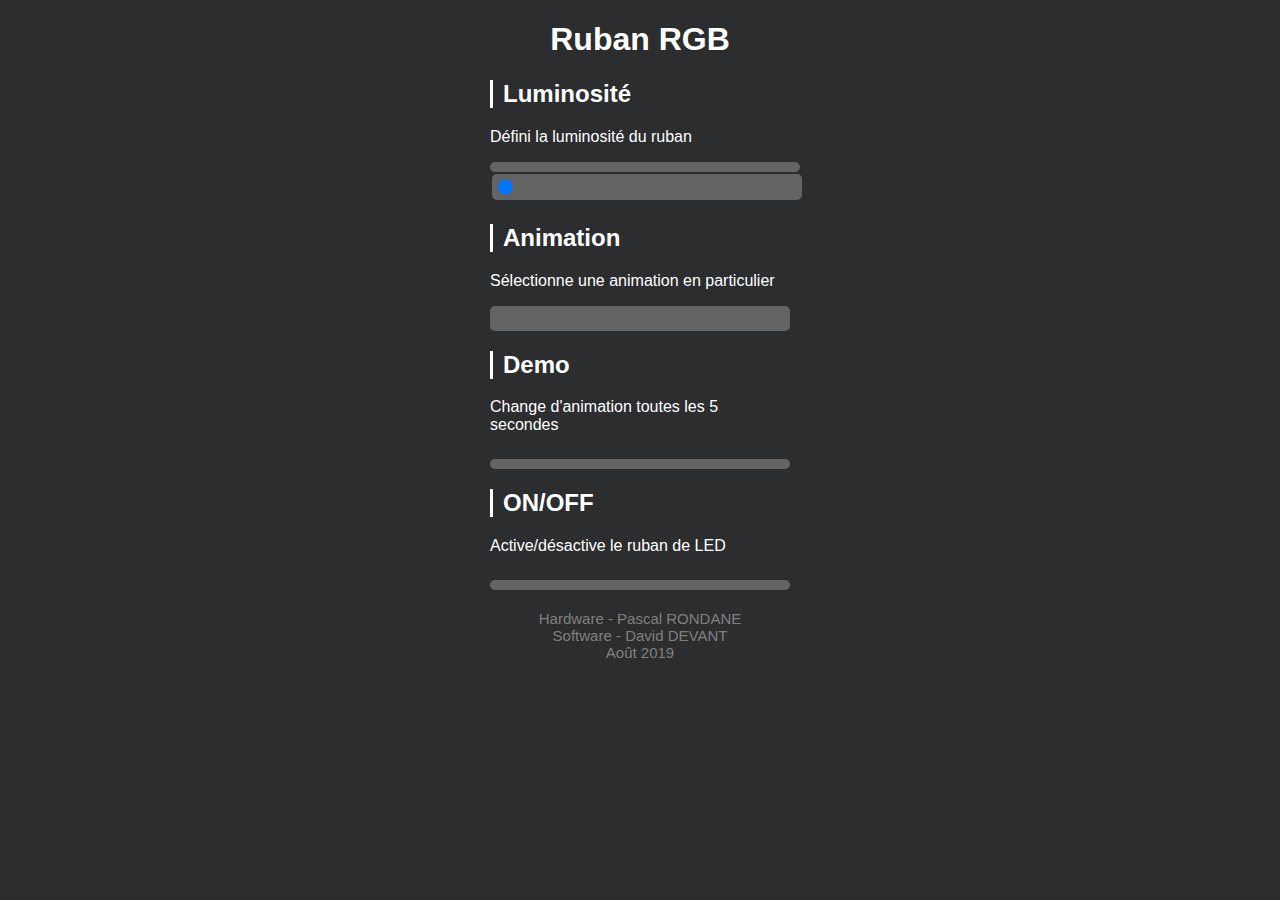
==== interface_temperature/software/data/index.html @ aeb15fb4 "v1.6 Big update merging LightKit and module system" ====
<!DOCTYPE html>
<html xmlns="http://www.w3.org/1999/xhtml" xml:lang="en" lang="fr">
<head>
  <meta http-equiv="Content-Type" content="text/html; charset=UTF-8" />
  <meta name="viewport" content="width=device-width, user-scalable=no"/>
  <title>Ruban RGB</title>
  <style>
    body {
      text-align: center;
      background-color: rgb(43, 45, 47);
      color: white;
      font-family: "Arial", Times, Sans-serif;
    }
    h2 {
      padding: 0;
      border-left: 3px solid white;
      padding-left: 10px;
    }
    #content {
      width: 100%;
      max-width: 300px;
      margin: auto;
      text-align: left;
    }
    #footer {
      margin-top: 20px;
      color: gray;
      font-size: 15px;
    }
    .theme {
      width: 100%;
      padding: 5px;
      -webkit-appearance: none;
      appearance: none;
      border-radius: 5px;
      border: white;
      color: white;
      background-color: rgb(100, 100, 100);
      text-align: center;
    }
    .slider {
      -webkit-appearance: slider-horizontal; /* WebKit */
    }
  </style>
</head>
<body onload="page_start()">
  <h1 id="title">Ruban RGB</h1>
  <div id="content">
    <h2>Luminosité</h2>
    <p>Défini la luminosité du ruban</p>
    <div id="brightness_label" class="theme">
      <!-- Filled by JS -->
    </div>
    <input type="range" min="0" max="100" value="0" class="theme slider" id="brightness_slider">
    <h2>Animation</h2>
    <p>Sélectionne une animation en particulier</p>
    <select id="animation_select" class="theme">
      <!-- Filled by JS -->
    </select>
    <h2>Demo</h2>
    <p>Change d'animation toutes les 5 secondes</p>
    <button id="demo_button" class="theme"><!-- Filled by JS --></button>
    <h2>ON/OFF</h2>
    <p>Active/désactive le ruban de LED</p>
    <button id="on_off_button" class="theme"><!-- Filled by JS --></button>
  </div>
  <div id="footer">
    Hardware - Pascal RONDANE<br>
    Software - David DEVANT<br>
    Août 2019
  </div>
  <script type="text/javascript">
    var brightnessSlider = document.getElementById("brightness_slider");
    var brightnessLabel = document.getElementById("brightness_label");
    var animSelect = document.getElementById("animation_select");
    var demoButton = document.getElementById("demo_button");
    var onOffButton = document.getElementById("on_off_button");

    var animTable = ["Static", "Blink", "Breath", "Color Wipe", "Color Wipe Inverse", "Color Wipe Reverse", "Color Wipe Reverse Inverse", "Color Wipe Random", "Random Color", "Single Dynamic", "Multi Dynamic", "Rainbow", "Rainbow Cycle", "Scan", "Dual Scan", "Fade", "Theater Chase", "Theater Chase Rainbow", "Running Lights", "Twinkle", "Twinkle Random", "Twinkle Fade", "Twinkle Fade Random", "Sparkle", "Flash Sparkle", "Hyper Sparkle", "Strobe", "Strobe Rainbow", "Multi Strobe", "Blink Rainbow", "Chase White", "Chase Color", "Chase Random", "Chase Rainbow", "Chase Flash", "Chase Flash Random", "Chase Rainbow White", "Chase Blackout", "Chase Blackout Rainbow", "Color Sweep Random", "Running Color", "Running Red Blue", "Running Random", "Larson Scanner", "Comet", "Fireworks", "Fireworks Random", "Merry Christmas", "Fire Flicker", "Fire Flicker (soft)", "Fire Flicker (intense)", "Circus Combustus", "Halloween", "Bicolor Chase", "Tricolor Chase", "ICU"];

    function create_animation_select(selectedIndex)
    {
      for (var animIndex = 0; animIndex < animTable.length; animIndex++) {
        var optionAnim = document.createElement('option');
        optionAnim.value = animIndex;
        optionAnim.innerHTML = animIndex + ": " + animTable[animIndex];

        // Pre-select the current animation
        if (selectedIndex == animIndex) {
          optionAnim.selected = true;
        }

        animSelect.appendChild(optionAnim);
      }

      animSelect.onchange = function() {
        var params = 'v=' + animSelect.value;
        cgi_request('/set_animation', params, function(textReply) {
          
        });
      }
    }

    function update_brightness_slider(currentBrightness)
    {
      currentBrightness = parseInt(currentBrightness, 10);
      brightnessLabel.innerHTML = currentBrightness + "%";
      brightnessSlider.value = currentBrightness;
    }

    function update_demo_button(currentState)
    {
      currentState = parseInt(currentState, 10);
      if (currentState == 1) {
        demoButton.value = 0;
        demoButton.innerHTML = "Désactiver";
      } else {
        demoButton.value = 1;
        demoButton.innerHTML = "Activer";
      }
    }

    function update_on_off_button(currentState)
    {
      currentState = parseInt(currentState, 10);
      if (currentState == 1) {
        onOffButton.value = 0;
        onOffButton.innerHTML = "Eteindre";
      } else {
        onOffButton.value = 1;
        onOffButton.innerHTML = "Allumer";
      }
    }

    /**
     * Send params to url and call callback when response is ok
     */
    function cgi_request(url, params, callback)
    {
      var xhttp = new XMLHttpRequest();
      xhttp.onreadystatechange = function() {
        if (this.readyState == 4 && this.status == 200) {
          callback(xhttp.responseText);
        }
      };
      xhttp.open('GET', url + '?' + params, true);
      xhttp.send();
    }
    
    /**
     * Start function to load the page
     */
    function page_start()
    {
      cgi_request('/get_animation', '', function(textReply) {
        create_animation_select(textReply);
      });
      
      brightnessSlider.onchange = function() {
        var params = 'v=' + brightnessSlider.value;
        cgi_request('/set_brightness', params, function(textReply) {
          update_brightness_slider(textReply);
        });
      };
      cgi_request('/get_brightness', '', function(textReply) {
        update_brightness_slider(textReply);
      });

      demoButton.onclick = function() {
        var params = 'v=' + demoButton.value;
        cgi_request('/set_demo_mode', params, function(textReply) {
          update_demo_button(textReply);
        });
      }
      cgi_request('/get_demo_mode', '', function(textReply) {
        update_demo_button(textReply);
      });

      onOffButton.onclick = function() {
        var params = 'v=' + onOffButton.value;
        cgi_request('/set_state', params, function(textReply) {
          update_on_off_button(textReply);
        });
      }
      cgi_request('/get_state', '', function(textReply) {
        update_on_off_button(textReply);
      });
    }
  </script>
</body>
</html>
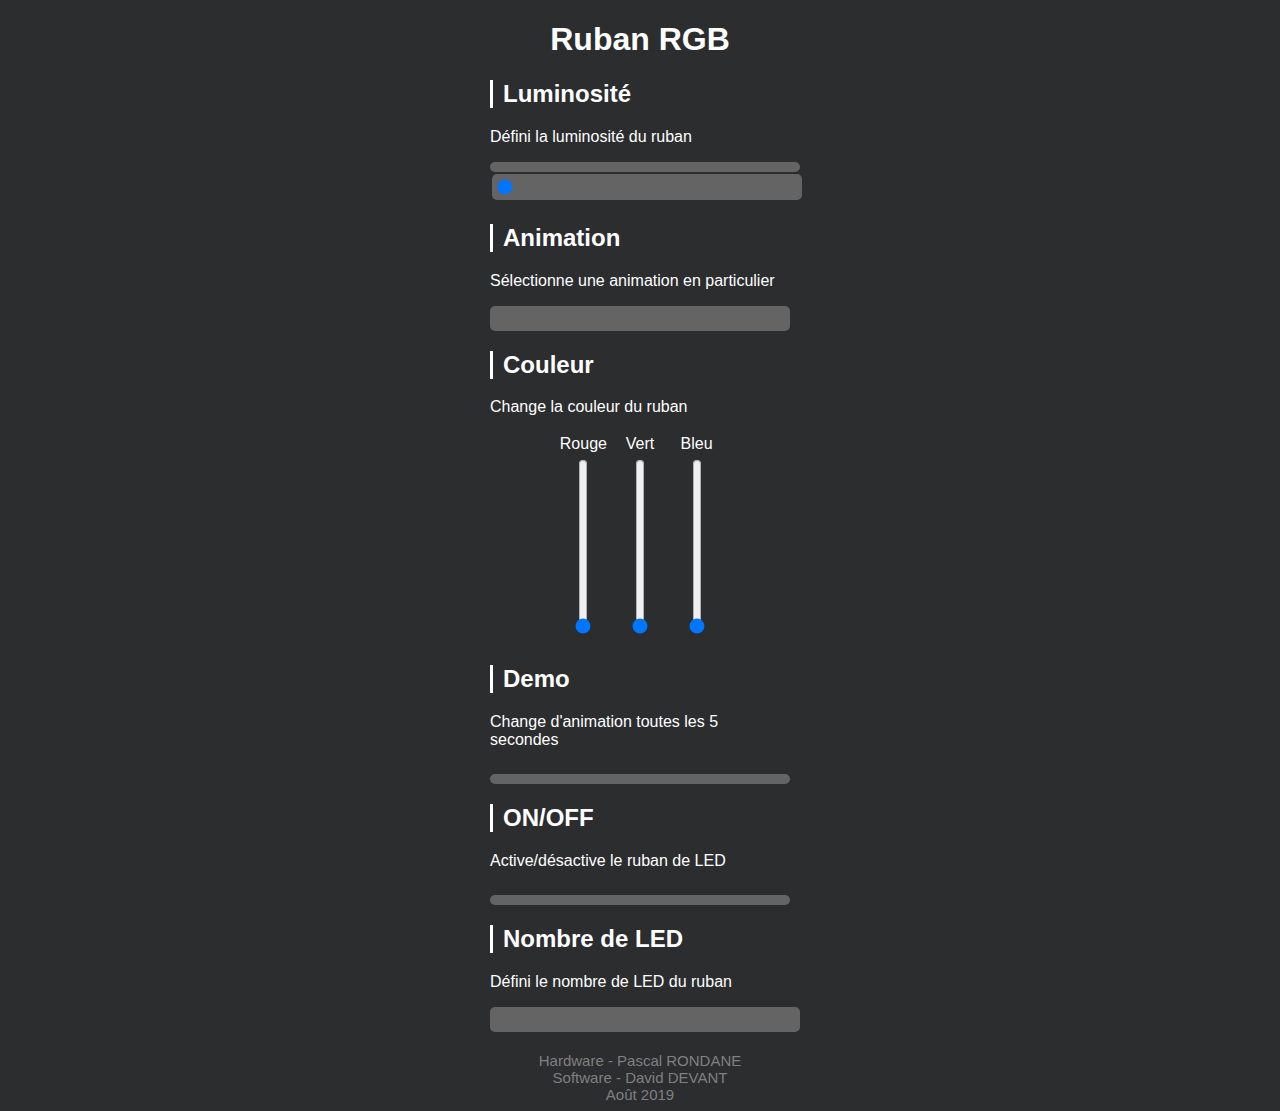
==== commit bdc6ab6c: "Fix WebServer bug about color sliders and Button state" ====
--- a/interface_temperature/software/data/index.html
+++ b/interface_temperature/software/data/index.html
@@ -38,31 +38,85 @@
       background-color: rgb(100, 100, 100);
       text-align: center;
     }
-    .slider {
+    .sliderH {
       -webkit-appearance: slider-horizontal; /* WebKit */
+    }
+    .sliderV {
+      writing-mode: bt-lr; /* IE */
+      -webkit-appearance: slider-vertical; /* WebKit */
+      width: 8px;
+      height: 175px;
+      padding: 0 5px;
+    }
+
+    .slidersTable {
+      margin: 0 auto;
+      text-align: center;
+    }
+    .slidersTable td {
+      width: 30%;
     }
   </style>
 </head>
 <body onload="page_start()">
   <h1 id="title">Ruban RGB</h1>
   <div id="content">
-    <h2>Luminosité</h2>
-    <p>Défini la luminosité du ruban</p>
-    <div id="brightness_label" class="theme">
-      <!-- Filled by JS -->
-    </div>
-    <input type="range" min="0" max="100" value="0" class="theme slider" id="brightness_slider">
-    <h2>Animation</h2>
-    <p>Sélectionne une animation en particulier</p>
-    <select id="animation_select" class="theme">
-      <!-- Filled by JS -->
-    </select>
-    <h2>Demo</h2>
-    <p>Change d'animation toutes les 5 secondes</p>
-    <button id="demo_button" class="theme"><!-- Filled by JS --></button>
-    <h2>ON/OFF</h2>
-    <p>Active/désactive le ruban de LED</p>
-    <button id="on_off_button" class="theme"><!-- Filled by JS --></button>
+    <div id="part_brightness">
+      <h2>Luminosité</h2>
+      <p>Défini la luminosité du ruban</p>
+      <div id="brightness_label" class="theme">
+        <!-- Filled by JS -->
+      </div>
+      <input type="range" min="0" max="100" value="0" class="theme sliderH" id="brightness_slider">
+    </div>
+
+    <div id="part_animation">
+      <h2>Animation</h2>
+      <p>Sélectionne une animation en particulier</p>
+      <select id="animation_select" class="theme">
+        <!-- Filled by JS -->
+      </select>
+    </div>
+    
+    <div id="part_color">
+      <h2>Couleur</h2>
+      <p>Change la couleur du ruban</p>
+      <table class="slidersTable">
+        <tr>
+          <td><span>Rouge</<span></td>
+          <td><span>Vert</<span></td>
+          <td><span>Bleu</<span></td>
+        </tr>
+        <tr>
+          <td><input type="range" min="0" max="255" value="0" class="sliderV" id="sliderRed"></td>
+          <td><input type="range" min="0" max="255" value="0" class="sliderV" id="sliderGreen"></td>
+          <td><input type="range" min="0" max="255" value="0" class="sliderV" id="sliderBlue"></td>
+        </tr>
+        <tr>
+          <td><span id="spanRed"><!-- Filled by JS --></<span></td>
+          <td><span id="spanGreen"><!-- Filled by JS --></<span></td>
+          <td><span id="spanBlue"><!-- Filled by JS --></<span></td>
+        </tr>
+      </table>
+    </div>
+    
+    <div id="part_demo">
+      <h2>Demo</h2>
+      <p>Change d'animation toutes les 5 secondes</p>
+      <button id="demo_button" class="theme"><!-- Filled by JS --></button>
+    </div>
+    
+    <div id="part_on_off">
+      <h2>ON/OFF</h2>
+      <p>Active/désactive le ruban de LED</p>
+      <button id="on_off_button" class="theme"><!-- Filled by JS --></button>
+    </div>
+    
+    <div id="part_nb_led">
+      <h2>Nombre de LED</h2>
+      <p>Défini le nombre de LED du ruban</p>
+      <input id="nb_led_input" class="theme"type="number" min="1" max="100">
+    </div>
   </div>
   <div id="footer">
     Hardware - Pascal RONDANE<br>
@@ -70,11 +124,21 @@
     Août 2019
   </div>
   <script type="text/javascript">
+    var displayInfo = 0x00;
+    const DISPLAY_INFO_KEEP_COLOR = 0x01;
+
     var brightnessSlider = document.getElementById("brightness_slider");
     var brightnessLabel = document.getElementById("brightness_label");
     var animSelect = document.getElementById("animation_select");
     var demoButton = document.getElementById("demo_button");
     var onOffButton = document.getElementById("on_off_button");
+    var nbLedInput = document.getElementById("nb_led_input");
+    var sliderRed = document.getElementById("sliderRed");
+    var sliderGreen = document.getElementById("sliderGreen");
+    var sliderBlue = document.getElementById("sliderBlue");
+    var spanRed = document.getElementById("spanRed");
+    var spanGreen = document.getElementById("spanGreen");
+    var spanBlue = document.getElementById("spanBlue");
 
     var animTable = ["Static", "Blink", "Breath", "Color Wipe", "Color Wipe Inverse", "Color Wipe Reverse", "Color Wipe Reverse Inverse", "Color Wipe Random", "Random Color", "Single Dynamic", "Multi Dynamic", "Rainbow", "Rainbow Cycle", "Scan", "Dual Scan", "Fade", "Theater Chase", "Theater Chase Rainbow", "Running Lights", "Twinkle", "Twinkle Random", "Twinkle Fade", "Twinkle Fade Random", "Sparkle", "Flash Sparkle", "Hyper Sparkle", "Strobe", "Strobe Rainbow", "Multi Strobe", "Blink Rainbow", "Chase White", "Chase Color", "Chase Random", "Chase Rainbow", "Chase Flash", "Chase Flash Random", "Chase Rainbow White", "Chase Blackout", "Chase Blackout Rainbow", "Color Sweep Random", "Running Color", "Running Red Blue", "Running Random", "Larson Scanner", "Comet", "Fireworks", "Fireworks Random", "Merry Christmas", "Fire Flicker", "Fire Flicker (soft)", "Fire Flicker (intense)", "Circus Combustus", "Halloween", "Bicolor Chase", "Tricolor Chase", "ICU"];
 
@@ -130,6 +194,12 @@
         onOffButton.value = 1;
         onOffButton.innerHTML = "Allumer";
       }
+    }
+
+    function update_nb_led_input(currentNbLed)
+    {
+      currentNbLed = parseInt(currentNbLed, 10);
+      nbLedInput.value = currentNbLed;
     }
 
     /**
@@ -146,11 +216,65 @@
       xhttp.open('GET', url + '?' + params, true);
       xhttp.send();
     }
+
+    function handle_color_slider_update()
+    {
+      r = parseInt(sliderRed.value, 10);
+      g = parseInt(sliderGreen.value, 10);
+      b = parseInt(sliderBlue.value, 10);
+      var params = 'v=' + ((r << 16) + (g << 8) + b);
+      cgi_request('/set_color', params, function(textReply) {
+        update_color_slider(textReply);
+      });
+    }
+
+    /**
+     * Get percentage value [0; 255] to [0; 100]
+     * with a truncated value
+     * */
+    function get_color_percent(c) 
+    {
+      return Math.trunc((c * 100) / 255) + "%";
+    }
+
+    function update_color_slider(currentColor)
+    {
+      currentColor = parseInt(currentColor, 10);
+      r = (currentColor >> 16) & 0xFF;
+      g = (currentColor >> 8) & 0xFF;
+      b = currentColor & 0xFF;
+      spanRed.innerHTML = get_color_percent(r);
+      sliderRed.value = r;
+      spanGreen.innerHTML = get_color_percent(g);
+      sliderGreen.value = g;
+      spanBlue.innerHTML = get_color_percent(b);
+      sliderBlue.value = b;
+    }
+
+    /**
+     * Link sliders to the handle function
+     * @return {[type]} [description]
+     */
+    function init_sliders()
+    {
+      sliderRed.oninput = function() {
+        handle_color_slider_update();
+      }
+      sliderGreen.oninput = function() {
+        handle_color_slider_update();
+      }
+      sliderBlue.oninput = function() {
+        handle_color_slider_update();
+      }
+      cgi_request('/get_color', '', function(textReply) {
+        update_color_slider(textReply);
+      });
+    }
     
     /**
      * Start function to load the page
      */
-    function page_start()
+    function page_init()
     {
       cgi_request('/get_animation', '', function(textReply) {
         create_animation_select(textReply);
@@ -185,6 +309,35 @@
       cgi_request('/get_state', '', function(textReply) {
         update_on_off_button(textReply);
       });
+
+      nbLedInput.onchange = function() {
+        var params = 'v=' + nbLedInput.value;
+        cgi_request('/set_nb_led', params, function(textReply) {
+          update_nb_led_input(textReply);
+        });
+      };
+      cgi_request('/get_nb_led', '', function(textReply) {
+        update_nb_led_input(textReply);
+      });
+
+      init_sliders();
+    }
+
+    /**
+     * Start function to load the page
+     */
+    function page_start()
+    {
+      cgi_request('/get_display_info', '', function(displayInfoStr) {
+        displayInfo = parseInt(displayInfoStr, 10);
+        if (displayInfo & DISPLAY_INFO_KEEP_COLOR) {
+          partToHide = ["brightness", "animation", "demo", "on_off", "nb_led"];
+          partToHide.forEach(element => {
+            document.getElementById("part_" + element).style.display = 'none';
+          });
+        }
+        page_init();
+      });
     }
   </script>
 </body>
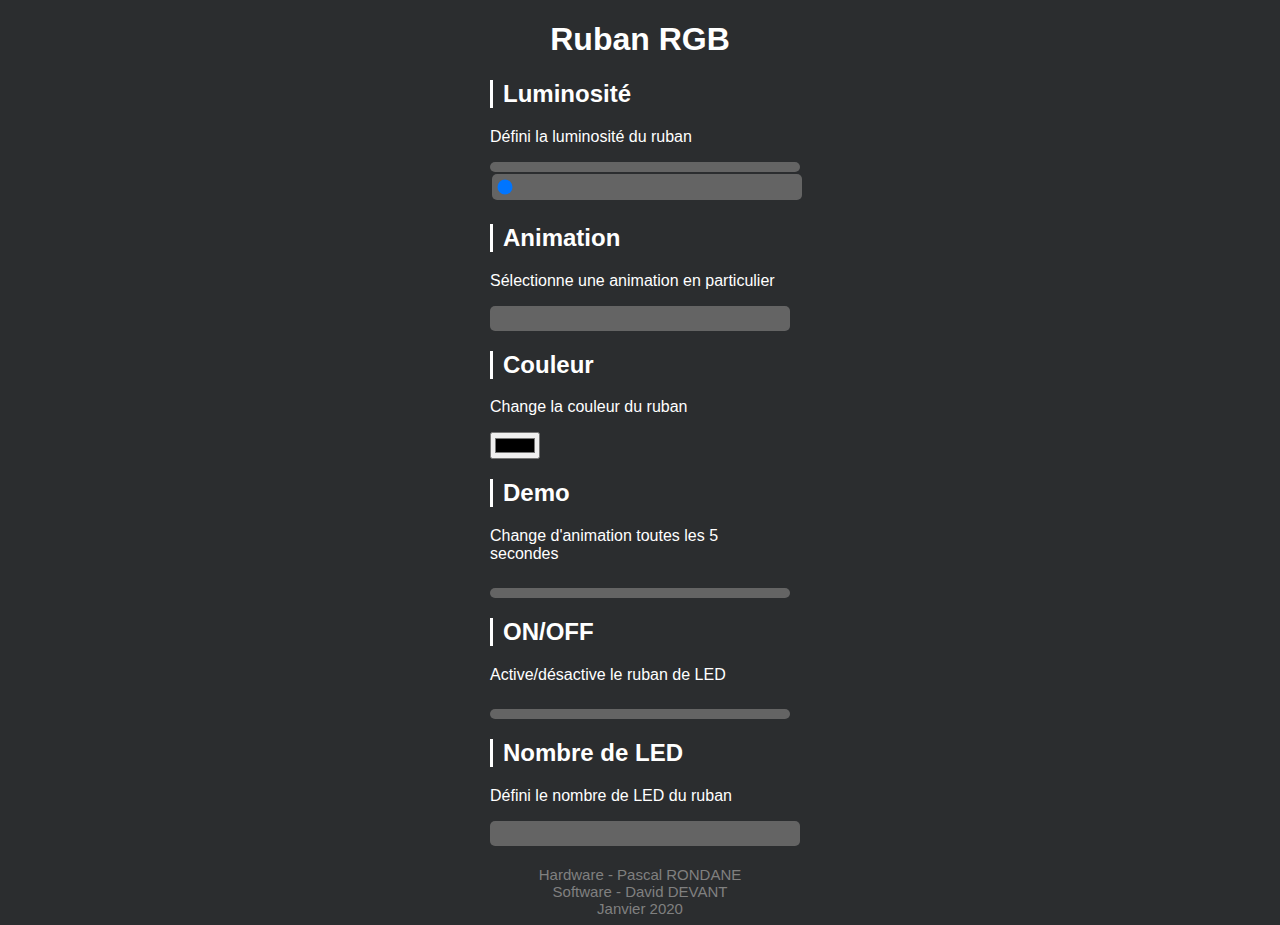
==== commit e833887b: "Changement du format des données de couleur pour le webserveur pour pouvoir interfacer homebridge-be" ====
--- a/interface_temperature/software/data/index.html
+++ b/interface_temperature/software/data/index.html
@@ -77,41 +77,25 @@
         <!-- Filled by JS -->
       </select>
     </div>
-    
+
     <div id="part_color">
       <h2>Couleur</h2>
       <p>Change la couleur du ruban</p>
-      <table class="slidersTable">
-        <tr>
-          <td><span>Rouge</<span></td>
-          <td><span>Vert</<span></td>
-          <td><span>Bleu</<span></td>
-        </tr>
-        <tr>
-          <td><input type="range" min="0" max="255" value="0" class="sliderV" id="sliderRed"></td>
-          <td><input type="range" min="0" max="255" value="0" class="sliderV" id="sliderGreen"></td>
-          <td><input type="range" min="0" max="255" value="0" class="sliderV" id="sliderBlue"></td>
-        </tr>
-        <tr>
-          <td><span id="spanRed"><!-- Filled by JS --></<span></td>
-          <td><span id="spanGreen"><!-- Filled by JS --></<span></td>
-          <td><span id="spanBlue"><!-- Filled by JS --></<span></td>
-        </tr>
-      </table>
-    </div>
-    
+      <input type="color" name="color_picker" id="color_picker" value="#000000">
+    </div>
+
     <div id="part_demo">
       <h2>Demo</h2>
       <p>Change d'animation toutes les 5 secondes</p>
       <button id="demo_button" class="theme"><!-- Filled by JS --></button>
     </div>
-    
+
     <div id="part_on_off">
       <h2>ON/OFF</h2>
       <p>Active/désactive le ruban de LED</p>
       <button id="on_off_button" class="theme"><!-- Filled by JS --></button>
     </div>
-    
+
     <div id="part_nb_led">
       <h2>Nombre de LED</h2>
       <p>Défini le nombre de LED du ruban</p>
@@ -121,7 +105,7 @@
   <div id="footer">
     Hardware - Pascal RONDANE<br>
     Software - David DEVANT<br>
-    Août 2019
+    Janvier 2020
   </div>
   <script type="text/javascript">
     var displayInfo = 0x00;
@@ -133,9 +117,7 @@
     var demoButton = document.getElementById("demo_button");
     var onOffButton = document.getElementById("on_off_button");
     var nbLedInput = document.getElementById("nb_led_input");
-    var sliderRed = document.getElementById("sliderRed");
-    var sliderGreen = document.getElementById("sliderGreen");
-    var sliderBlue = document.getElementById("sliderBlue");
+    var colorPicker = document.getElementById("color_picker");
     var spanRed = document.getElementById("spanRed");
     var spanGreen = document.getElementById("spanGreen");
     var spanBlue = document.getElementById("spanBlue");
@@ -160,7 +142,7 @@
       animSelect.onchange = function() {
         var params = 'v=' + animSelect.value;
         cgi_request('/set_animation', params, function(textReply) {
-          
+
         });
       }
     }
@@ -217,60 +199,23 @@
       xhttp.send();
     }
 
-    function handle_color_slider_update()
-    {
-      r = parseInt(sliderRed.value, 10);
-      g = parseInt(sliderGreen.value, 10);
-      b = parseInt(sliderBlue.value, 10);
-      var params = 'v=' + ((r << 16) + (g << 8) + b);
+    function handle_color_picker_update()
+    {
+      var params = 'v=' + colorPicker.value.substr(1, 6);
       cgi_request('/set_color', params, function(textReply) {
-        update_color_slider(textReply);
-      });
-    }
-
-    /**
-     * Get percentage value [0; 255] to [0; 100]
-     * with a truncated value
-     * */
-    function get_color_percent(c) 
-    {
-      return Math.trunc((c * 100) / 255) + "%";
-    }
-
-    function update_color_slider(currentColor)
-    {
-      currentColor = parseInt(currentColor, 10);
-      r = (currentColor >> 16) & 0xFF;
-      g = (currentColor >> 8) & 0xFF;
-      b = currentColor & 0xFF;
-      spanRed.innerHTML = get_color_percent(r);
-      sliderRed.value = r;
-      spanGreen.innerHTML = get_color_percent(g);
-      sliderGreen.value = g;
-      spanBlue.innerHTML = get_color_percent(b);
-      sliderBlue.value = b;
-    }
-
-    /**
-     * Link sliders to the handle function
-     * @return {[type]} [description]
-     */
-    function init_sliders()
-    {
-      sliderRed.oninput = function() {
-        handle_color_slider_update();
-      }
-      sliderGreen.oninput = function() {
-        handle_color_slider_update();
-      }
-      sliderBlue.oninput = function() {
-        handle_color_slider_update();
-      }
-      cgi_request('/get_color', '', function(textReply) {
-        update_color_slider(textReply);
-      });
-    }
-    
+        update_color_picker(textReply);
+      });
+    }
+
+    /**
+     * @brief Update the color vlue of the color picker
+     * @param  Should be the HEX color code on 6 digits (ex: "00FF34")
+     */
+    function update_color_picker(currentColor)
+    {
+      colorPicker.value = '#' + currentColor;
+    }
+
     /**
      * Start function to load the page
      */
@@ -279,7 +224,7 @@
       cgi_request('/get_animation', '', function(textReply) {
         create_animation_select(textReply);
       });
-      
+
       brightnessSlider.onchange = function() {
         var params = 'v=' + brightnessSlider.value;
         cgi_request('/set_brightness', params, function(textReply) {
@@ -320,7 +265,12 @@
         update_nb_led_input(textReply);
       });
 
-      init_sliders();
+      colorPicker.onchange = function() {
+        handle_color_picker_update();
+      };
+      cgi_request('/get_color', '', function(textReply) {
+        update_color_picker(textReply);
+      });
     }
 
     /**
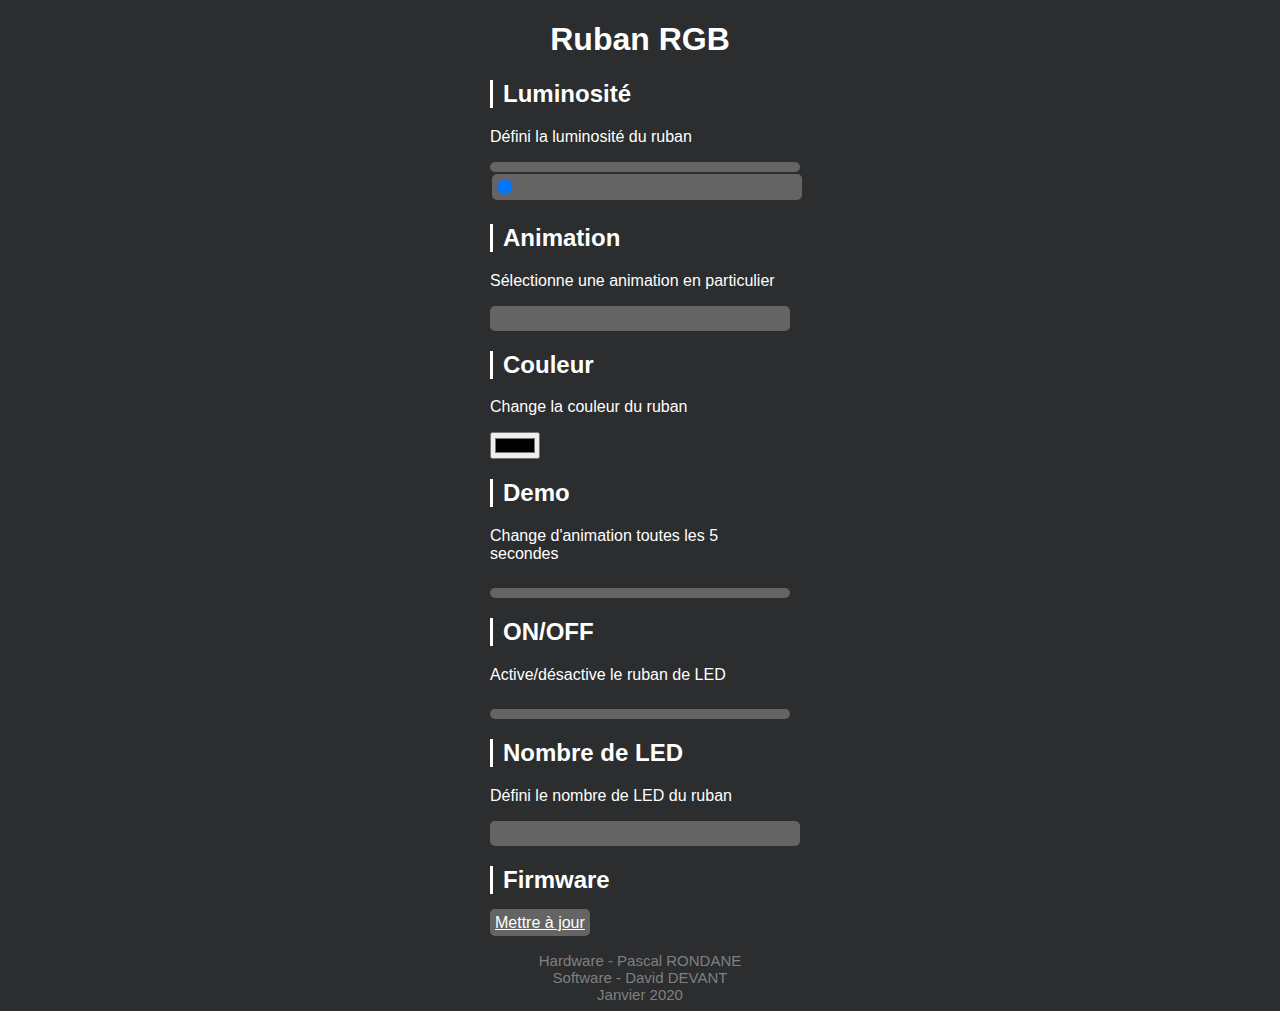
==== commit 90884bcf: "WIP Implémentation de la mise à jour par web serveur (Firmware ok, perte du webserveur)" ====
--- a/interface_temperature/software/data/index.html
+++ b/interface_temperature/software/data/index.html
@@ -3,60 +3,8 @@
 <head>
   <meta http-equiv="Content-Type" content="text/html; charset=UTF-8" />
   <meta name="viewport" content="width=device-width, user-scalable=no"/>
+  <link rel="stylesheet" type="text/css" href="default.css" media="screen" />
   <title>Ruban RGB</title>
-  <style>
-    body {
-      text-align: center;
-      background-color: rgb(43, 45, 47);
-      color: white;
-      font-family: "Arial", Times, Sans-serif;
-    }
-    h2 {
-      padding: 0;
-      border-left: 3px solid white;
-      padding-left: 10px;
-    }
-    #content {
-      width: 100%;
-      max-width: 300px;
-      margin: auto;
-      text-align: left;
-    }
-    #footer {
-      margin-top: 20px;
-      color: gray;
-      font-size: 15px;
-    }
-    .theme {
-      width: 100%;
-      padding: 5px;
-      -webkit-appearance: none;
-      appearance: none;
-      border-radius: 5px;
-      border: white;
-      color: white;
-      background-color: rgb(100, 100, 100);
-      text-align: center;
-    }
-    .sliderH {
-      -webkit-appearance: slider-horizontal; /* WebKit */
-    }
-    .sliderV {
-      writing-mode: bt-lr; /* IE */
-      -webkit-appearance: slider-vertical; /* WebKit */
-      width: 8px;
-      height: 175px;
-      padding: 0 5px;
-    }
-
-    .slidersTable {
-      margin: 0 auto;
-      text-align: center;
-    }
-    .slidersTable td {
-      width: 30%;
-    }
-  </style>
 </head>
 <body onload="page_start()">
   <h1 id="title">Ruban RGB</h1>
@@ -101,6 +49,11 @@
       <p>Défini le nombre de LED du ruban</p>
       <input id="nb_led_input" class="theme"type="number" min="1" max="100">
     </div>
+
+    <div id="part_firmware">
+      <h2>Firmware</h2>
+      <a href="firmware.html" class="theme">Mettre à jour</a>
+    </div>
   </div>
   <div id="footer">
     Hardware - Pascal RONDANE<br>
--- a/interface_temperature/software/data/default.css
+++ b/interface_temperature/software/data/default.css
@@ -0,0 +1,65 @@
+body {
+  text-align: center;
+  background-color: rgb(43, 45, 47);
+  color: white;
+  font-family: "Arial", Times, Sans-serif;
+}
+h2 {
+  padding: 0;
+  border-left: 3px solid white;
+  padding-left: 10px;
+}
+#content {
+  width: 100%;
+  max-width: 300px;
+  margin: auto;
+  text-align: left;
+}
+#footer {
+  margin-top: 20px;
+  color: gray;
+  font-size: 15px;
+}
+.theme {
+  width: 100%;
+  padding: 5px;
+  -webkit-appearance: none;
+  border-radius: 5px;
+  border: white;
+  color: white;
+  background-color: rgb(100, 100, 100);
+  text-align: center;
+}
+.sliderH {
+  -webkit-appearance: slider-horizontal; /* WebKit */
+}
+.sliderV {
+  writing-mode: bt-lr; /* IE */
+  -webkit-appearance: slider-vertical; /* WebKit */
+  width: 8px;
+  height: 175px;
+  padding: 0 5px;
+}
+
+.slidersTable {
+  margin: 0 auto;
+  text-align: center;
+}
+.slidersTable td {
+  width: 30%;
+}
+
+.message_box {
+  text-align: center;
+  height: 18px;
+  margin: 6px 0px;
+  padding: 5px;
+  border-radius: 5px;
+  color: white;
+}
+.message_box_success {
+  background-color: #28a745;
+}
+.message_box_error {
+  background-color: #dc3545;
+}